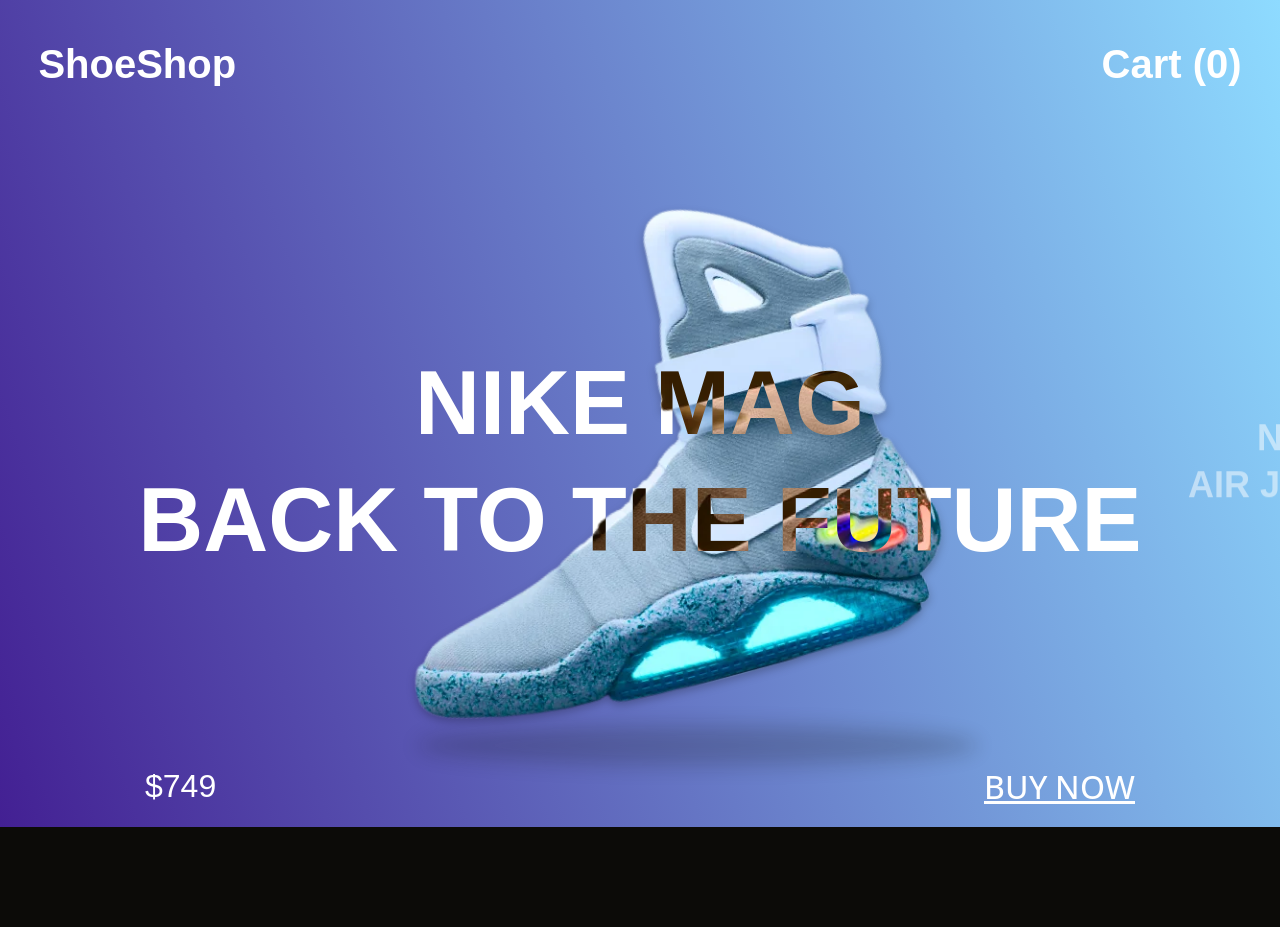
==== docs/home.html @ e7777fae "parallax__slider" ====
<!DOCTYPE html>
<html lang="ru">

<head>
	<title>Shalynishka</title>
	<meta charset="UTF-8">
	<meta name="format-detection" content="telephone=no">
	<link rel="stylesheet" href="css/style.min.css?_v=20230828160938">
	<link rel="shortcut icon" href="favicon.ico">
	<!-- <meta name="robots" content="noindex, nofollow"> -->
	<meta name="viewport" content="width=device-width, initial-scale=1.0">
</head>

<body>
	<div class="wrapper">

		<section class="wrap">
			<div class="shoes">
				<header class="header">
					<a href="" class="header__logo">ShoeShop</a>
					<a href="" class="header__cart">Cart (<span>0</span>)</a>
				</header>
				<main class="product">
					<div class="product__slider swiper">
						<div class="product__wrapper swiper-wrapper">
							<div class="product__slide swiper-slide">
								<div class="product__body">
									<div class="product__content">
										<div data-swiper-parallax-opacity="0.5" data-swiper-parallax="50%" data-swiper-parallax-scale="0.3" class="product__image">
											<picture><source srcset="img/nike-1.webp" type="image/webp"><img src="img/nike-1.png?_v=1693202978714" class="product__picture" alt="image"></picture>
										</div>
									</div>
									<h2 data-swiper-parallax-opacity="0.5" data-swiper-parallax="50%" data-swiper-parallax-scale="0.4" class="product__title">
										NIKE MAG <br> BACK TO THE FUTURE
									</h2>
								</div>
								<div data-swiper-parallax-opacity="0" data-swiper-parallax-scale="0.3" class="product__details">
									<div class="product__price">$749</div>
									<button class="product__buy" type="button">BUY NOW</button>
								</div>
							</div>

							<div class="product__slide swiper-slide">
								<div class="product__body">
									<div class="product__content">
										<div data-swiper-parallax-opacity="0.5" data-swiper-parallax="50%" data-swiper-parallax-scale="0.3" class="product__image">
											<picture><source srcset="img/nike-2.webp" type="image/webp"><img src="img/nike-2.png?_v=1693202978714" class="product__picture" alt="image"></picture>
										</div>
									</div>
									<h2 data-swiper-parallax-opacity="0.5" data-swiper-parallax="50%" data-swiper-parallax-scale="0.4" class="product__title">
										NIKE <br> AIR JORDAN
									</h2>
								</div>
								<div data-swiper-parallax-opacity="0" data-swiper-parallax-scale="0.3" class="product__details">
									<div class="product__price">$859</div>
									<button class="product__buy" type="button">BUY NOW</button>
								</div>
							</div>

							<div class="product__slide swiper-slide">
								<div class="product__body">
									<div class="product__content">
										<div data-swiper-parallax-opacity="0.5" data-swiper-parallax="50%" data-swiper-parallax-scale="0.3" class="product__image">
											<picture><source srcset="img/nike-3.webp" type="image/webp"><img src="img/nike-3.png?_v=1693202978714" class="product__picture" alt="image"></picture>
										</div>
									</div>
									<h2 data-swiper-parallax-opacity="0.5" data-swiper-parallax="50%" data-swiper-parallax-scale="0.4" class="product__title">
										NIKE CRYPTOKICK
									</h2>
								</div>
								<div data-swiper-parallax-opacity="0" data-swiper-parallax-scale="0.3" class="product__details">
									<div class="product__price">$959</div>
									<button class="product__buy" type="button">BUY NOW</button>
								</div>
							</div>


						</div>
					</div>
				</main>
			</div>
		</section>

		<main class="page">
		</main>
		<footer class="footer">
			<div class="footer__container">
			</div>
		</footer>
	</div>
	<!-- <div class="hystmodal" id="myPopup" aria-hidden="true">
	<div class="hystmodal__wrap">
		<div class="hystmodal__window" role="dialog" aria-modal="true">
			<button data-hystclose class="hystmodal__close">Закрыть</button>
		</div>
	</div>
</div>
<div class="hystmodal" id="massageName" aria-hidden="true">
	<div class="hystmodal__wrap">
		<div class="hystmodal__window" role="dialog" aria-modal="true">
			<button data-hystclose class="hystmodal__close">Закрыть</button>
			Сообщение
		</div>
	</div>
</div>
 -->
	<script src="js/app.min.js?_v=20230828160938"></script>
</body>

</html>
---- docs/css/style.min.css ----
@charset "UTF-8";@import url(https://fonts.googleapis.com/css?family=Open+Sans:regular,600,italic&display=swap);@font-face{font-family:CormorantUpright;font-display:swap;src:url(../fonts/CormorantUpright-Bold.woff2) format("woff2"),url(../fonts/CormorantUpright-Bold.woff) format("woff");font-weight:700;font-style:normal}@font-face{font-family:CormorantUpright;font-display:swap;src:url(../fonts/CormorantUpright-Regular.woff2) format("woff2"),url(../fonts/CormorantUpright-Regular.woff) format("woff");font-weight:400;font-style:normal}@font-face{font-family:CormorantUpright;font-display:swap;src:url(../fonts/CormorantUpright-SemiBold.woff2) format("woff2"),url(../fonts/CormorantUpright-SemiBold.woff) format("woff");font-weight:600;font-style:normal}@font-face{font-family:icons;font-display:swap;src:url(../fonts/icons.woff2) format("woff2"),url(../fonts/icons.woff) format("woff");font-weight:400;font-style:normal}[class*=_icon-]:before{font-family:icons;font-style:normal;font-weight:400;font-variant:normal;text-transform:none;line-height:1;-webkit-font-smoothing:antialiased;-moz-osx-font-smoothing:grayscale}[class*=_icon-]:before{display:block}._icon-facebook:before{content:"\e900"}._icon-instagram:before{content:"\e901"}._icon-twitter:before{content:"\e902"}._icon-quote:before{content:"\e903"}._icon-select-arrow:before{content:"\e904"}._icon-spoon:before{content:"\e905"}*{padding:0;margin:0;border:0}*,:after,:before{-webkit-box-sizing:border-box;box-sizing:border-box}body,html{height:100%;min-width:320px}body{line-height:1;font-family:"Open Sans",sans-serif;font-size:1rem;-ms-text-size-adjust:100%;-moz-text-size-adjust:100%;-webkit-text-size-adjust:100%;-webkit-font-smoothing:antialiased}button,input,textarea{font-family:"Open Sans",sans-serif;font-size:inherit}button{cursor:pointer;color:inherit;background-color:inherit}a{color:inherit}a:link,a:visited{text-decoration:none}a:hover{text-decoration:none}ul li{list-style:none}img{vertical-align:top}h1,h2,h3,h4,h5,h6{font-weight:inherit;font-size:inherit}body{color:#aaa;background-color:#0c0b08}.lock body{overflow:hidden;-ms-touch-action:none;touch-action:none}.wrapper{min-height:100%;display:-webkit-box;display:-ms-flexbox;display:flex;-webkit-box-orient:vertical;-webkit-box-direction:normal;-ms-flex-direction:column;flex-direction:column;overflow:hidden}.wrapper>main{-webkit-box-flex:1;-ms-flex:1 1 auto;flex:1 1 auto}.wrapper>*{min-width:0}[class*=__container]{max-width:81.25rem;-webkit-box-sizing:content-box;box-sizing:content-box;margin:0 auto;padding:0 .9375rem}[class*=__container_wide]{max-width:105rem}[class*=-ibg]{position:relative}[class*=-ibg] img{position:absolute;width:100%;height:100%;top:0;left:0;-o-object-fit:cover;object-fit:cover}[class*=-ibg_contain] img{-o-object-fit:contain;object-fit:contain}.wrap{font-family:"Space Grotesk",sans-serif;color:#fff;margin-bottom:100px}.shoes{position:relative;width:100%;height:100%;top:0;left:0;overflow:auto;display:-webkit-box;display:-ms-flexbox;display:flex;-webkit-box-orient:vertical;-webkit-box-direction:normal;-ms-flex-direction:column;flex-direction:column;background:linear-gradient(72.44deg,#432093 0,#8edbff 100%)}.header{position:relative;top:0;left:0;width:100%;z-index:50;display:-webkit-box;display:-ms-flexbox;display:flex;-webkit-box-align:center;-ms-flex-align:center;align-items:center;-webkit-box-pack:justify;-ms-flex-pack:justify;justify-content:space-between;padding:44px 3%;pointer-events:none}.header__logo{font-size:40px;font-weight:700;pointer-events:all}.header__cart{font-size:40px;font-weight:700;pointer-events:all}.product{-webkit-box-flex:1;-ms-flex:1 1 auto;flex:1 1 auto;display:-webkit-box;display:-ms-flexbox;display:flex;-webkit-box-orient:vertical;-webkit-box-direction:normal;-ms-flex-direction:column;flex-direction:column}.product__slider{min-height:100%;overflow:hidden}.product__wrapper{min-height:100%;display:-webkit-box;display:-ms-flexbox;display:flex}.product__slide{min-height:100%;position:relative;display:-webkit-box;display:-ms-flexbox;display:flex;-ms-flex-negative:0;flex-shrink:0;-webkit-box-orient:vertical;-webkit-box-direction:normal;-ms-flex-direction:column;flex-direction:column;padding:30px 20px 20px 20px}.product__body{-webkit-box-flex:1;-ms-flex:1 1 auto;flex:1 1 auto;position:relative;display:-webkit-box;display:-ms-flexbox;display:flex;-webkit-box-pack:center;-ms-flex-pack:center;justify-content:center;-webkit-box-align:center;-ms-flex-align:center;align-items:center}.product__content{width:75vh;max-width:90%;margin:0 auto}.product__image{-webkit-box-flex:1;-ms-flex:1 1 auto;flex:1 1 auto;position:relative;padding-bottom:90%}.product__image::after{content:"";position:absolute;bottom:0;right:0;width:83%;padding-bottom:6%;background-color:#111;opacity:.2;border-radius:50%;-webkit-filter:blur(10px);filter:blur(10px)}.product__picture{position:absolute;width:100%;height:100%;top:0;left:0;-o-object-fit:contain;object-fit:contain;-webkit-filter:drop-shadow(0 4px 4px rgba(0, 0, 0, .25));filter:drop-shadow(0 4px 4px rgba(0, 0, 0, .25))}.product__title{position:absolute;width:100%;height:100%;top:0;left:0;display:-webkit-box;display:-ms-flexbox;display:flex;-webkit-box-orient:vertical;-webkit-box-direction:normal;-ms-flex-direction:column;flex-direction:column;-webkit-box-pack:center;-ms-flex-pack:center;justify-content:center;-webkit-box-align:center;-ms-flex-align:center;align-items:center;text-align:center;z-index:2;line-height:1.3;font-size:10vmin;text-transform:uppercase;font-weight:700;mix-blend-mode:difference}.product__details{margin:0 auto;width:100%;max-width:990px;display:-webkit-box;display:-ms-flexbox;display:flex;-webkit-box-pack:justify;-ms-flex-pack:justify;justify-content:space-between;gap:20px}.product__price{font-size:32px;font-weight:500;line-height:1.3}.product__buy{-webkit-box-flex:0;-ms-flex:0 0 auto;flex:0 0 auto;text-transform:uppercase;text-decoration:underline;font-size:32px;line-height:1.3;font-weight:500}.product__buy:hover{text-decoration:none}.wrap{opacity:0}.lod .wrap{opacity:1;-webkit-transition:opacity .8s ease 0s;transition:opacity .8s ease 0s}.header{-webkit-transform:translate(0,-100%);-ms-transform:translate(0,-100%);transform:translate(0,-100%)}.lod .header{-webkit-transform:translate(0,0);-ms-transform:translate(0,0);transform:translate(0,0);-webkit-transition:-webkit-transform .8s ease 1s;transition:-webkit-transform .8s ease 1s;transition:transform .8s ease 1s;transition:transform .8s ease 1s,-webkit-transform .8s ease 1s}.product__body,.product__content{opacity:0;-webkit-transform:translate(0,5%);-ms-transform:translate(0,5%);transform:translate(0,5%)}.lod .product__body,.lod .product__content{opacity:1;-webkit-transform:translate(0,0);-ms-transform:translate(0,0);transform:translate(0,0);-webkit-transition:all .8s ease;transition:all .8s ease}.lod .product__body{-webkit-transition-delay:.5s;transition-delay:.5s}.lod .product__content{-webkit-transition-delay:.8s;transition-delay:.8s}.product__buy,.product__price{opacity:0;-webkit-transform:translate(0,-100%);-ms-transform:translate(0,-100%);transform:translate(0,-100%)}.lod .product__buy,.lod .product__price{opacity:1;-webkit-transform:translate(0,0);-ms-transform:translate(0,0);transform:translate(0,0);-webkit-transition:all .8s ease 1s;transition:all .8s ease 1s}@media (max-width:47.99875em){.header{padding:20px}.header__cart,.header__logo,.product__buy,.product__price{font-size:24px}}
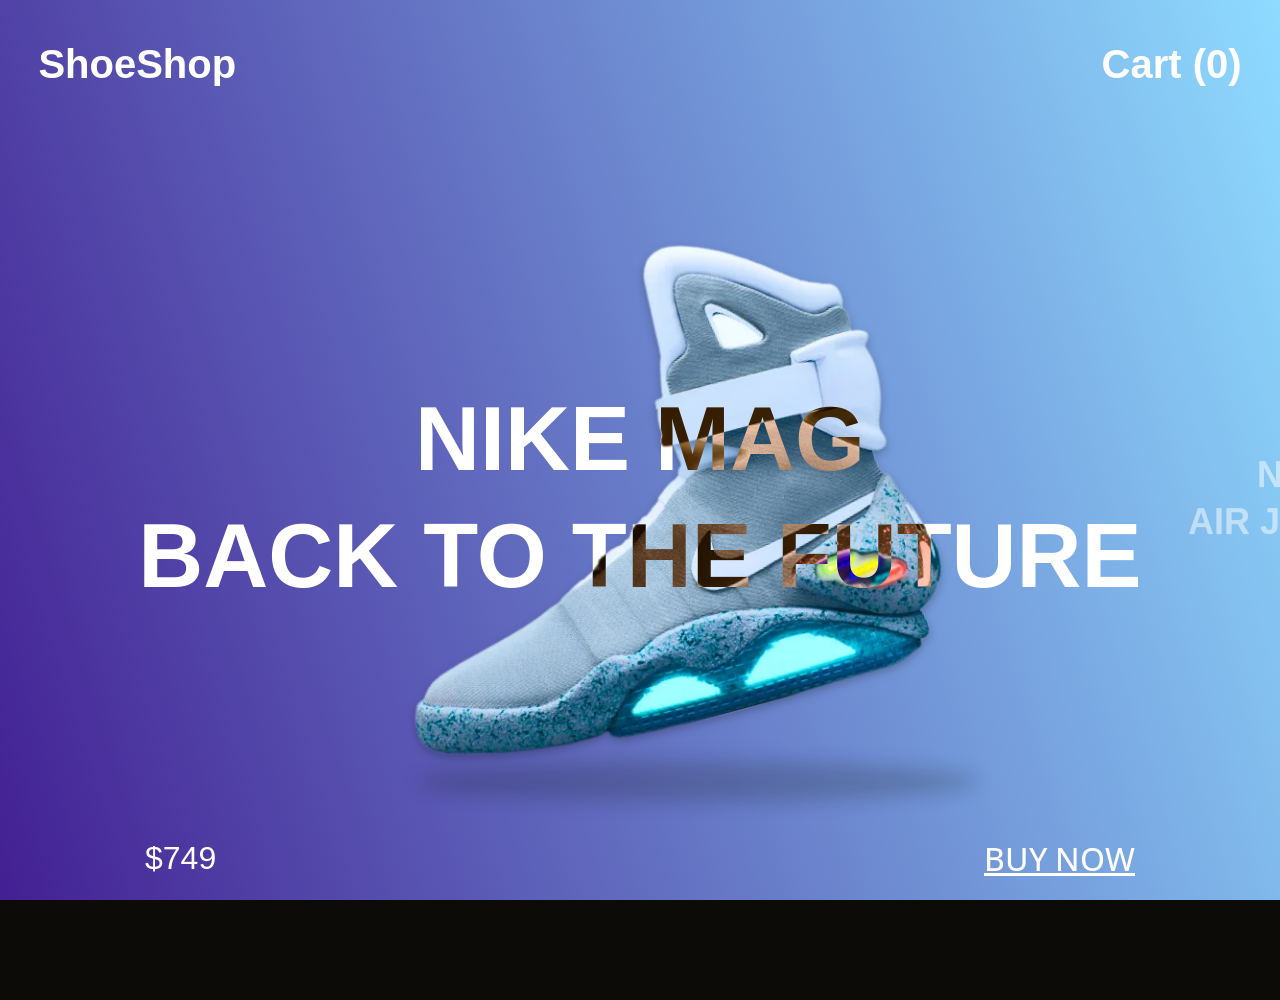
==== commit 9967a613: "parallax__slider" ====
--- a/docs/home.html
+++ b/docs/home.html
@@ -5,7 +5,7 @@
 	<title>Shalynishka</title>
 	<meta charset="UTF-8">
 	<meta name="format-detection" content="telephone=no">
-	<link rel="stylesheet" href="css/style.min.css?_v=20230828160938">
+	<link rel="stylesheet" href="css/style.min.css?_v=20230831163145">
 	<link rel="shortcut icon" href="favicon.ico">
 	<!-- <meta name="robots" content="noindex, nofollow"> -->
 	<meta name="viewport" content="width=device-width, initial-scale=1.0">
@@ -27,7 +27,7 @@
 								<div class="product__body">
 									<div class="product__content">
 										<div data-swiper-parallax-opacity="0.5" data-swiper-parallax="50%" data-swiper-parallax-scale="0.3" class="product__image">
-											<picture><source srcset="img/nike-1.webp" type="image/webp"><img src="img/nike-1.png?_v=1693202978714" class="product__picture" alt="image"></picture>
+											<picture><source srcset="img/nike-1.webp" type="image/webp"><img src="img/nike-1.png?_v=1693463505659" class="product__picture" alt="image"></picture>
 										</div>
 									</div>
 									<h2 data-swiper-parallax-opacity="0.5" data-swiper-parallax="50%" data-swiper-parallax-scale="0.4" class="product__title">
@@ -44,7 +44,7 @@
 								<div class="product__body">
 									<div class="product__content">
 										<div data-swiper-parallax-opacity="0.5" data-swiper-parallax="50%" data-swiper-parallax-scale="0.3" class="product__image">
-											<picture><source srcset="img/nike-2.webp" type="image/webp"><img src="img/nike-2.png?_v=1693202978714" class="product__picture" alt="image"></picture>
+											<picture><source srcset="img/nike-2.webp" type="image/webp"><img src="img/nike-2.png?_v=1693463505659" class="product__picture" alt="image"></picture>
 										</div>
 									</div>
 									<h2 data-swiper-parallax-opacity="0.5" data-swiper-parallax="50%" data-swiper-parallax-scale="0.4" class="product__title">
@@ -61,7 +61,7 @@
 								<div class="product__body">
 									<div class="product__content">
 										<div data-swiper-parallax-opacity="0.5" data-swiper-parallax="50%" data-swiper-parallax-scale="0.3" class="product__image">
-											<picture><source srcset="img/nike-3.webp" type="image/webp"><img src="img/nike-3.png?_v=1693202978714" class="product__picture" alt="image"></picture>
+											<picture><source srcset="img/nike-3.webp" type="image/webp"><img src="img/nike-3.png?_v=1693463505659" class="product__picture" alt="image"></picture>
 										</div>
 									</div>
 									<h2 data-swiper-parallax-opacity="0.5" data-swiper-parallax="50%" data-swiper-parallax-scale="0.4" class="product__title">
@@ -104,7 +104,7 @@
 	</div>
 </div>
  -->
-	<script src="js/app.min.js?_v=20230828160938"></script>
+	<script src="js/app.min.js?_v=20230831163145"></script>
 </body>
 
 </html>
--- a/docs/css/style.min.css
+++ b/docs/css/style.min.css
@@ -1 +1 @@
-@charset "UTF-8";@import url(https://fonts.googleapis.com/css?family=Open+Sans:regular,600,italic&display=swap);@font-face{font-family:CormorantUpright;font-display:swap;src:url(../fonts/CormorantUpright-Bold.woff2) format("woff2"),url(../fonts/CormorantUpright-Bold.woff) format("woff");font-weight:700;font-style:normal}@font-face{font-family:CormorantUpright;font-display:swap;src:url(../fonts/CormorantUpright-Regular.woff2) format("woff2"),url(../fonts/CormorantUpright-Regular.woff) format("woff");font-weight:400;font-style:normal}@font-face{font-family:CormorantUpright;font-display:swap;src:url(../fonts/CormorantUpright-SemiBold.woff2) format("woff2"),url(../fonts/CormorantUpright-SemiBold.woff) format("woff");font-weight:600;font-style:normal}@font-face{font-family:icons;font-display:swap;src:url(../fonts/icons.woff2) format("woff2"),url(../fonts/icons.woff) format("woff");font-weight:400;font-style:normal}[class*=_icon-]:before{font-family:icons;font-style:normal;font-weight:400;font-variant:normal;text-transform:none;line-height:1;-webkit-font-smoothing:antialiased;-moz-osx-font-smoothing:grayscale}[class*=_icon-]:before{display:block}._icon-facebook:before{content:"\e900"}._icon-instagram:before{content:"\e901"}._icon-twitter:before{content:"\e902"}._icon-quote:before{content:"\e903"}._icon-select-arrow:before{content:"\e904"}._icon-spoon:before{content:"\e905"}*{padding:0;margin:0;border:0}*,:after,:before{-webkit-box-sizing:border-box;box-sizing:border-box}body,html{height:100%;min-width:320px}body{line-height:1;font-family:"Open Sans",sans-serif;font-size:1rem;-ms-text-size-adjust:100%;-moz-text-size-adjust:100%;-webkit-text-size-adjust:100%;-webkit-font-smoothing:antialiased}button,input,textarea{font-family:"Open Sans",sans-serif;font-size:inherit}button{cursor:pointer;color:inherit;background-color:inherit}a{color:inherit}a:link,a:visited{text-decoration:none}a:hover{text-decoration:none}ul li{list-style:none}img{vertical-align:top}h1,h2,h3,h4,h5,h6{font-weight:inherit;font-size:inherit}body{color:#aaa;background-color:#0c0b08}.lock body{overflow:hidden;-ms-touch-action:none;touch-action:none}.wrapper{min-height:100%;display:-webkit-box;display:-ms-flexbox;display:flex;-webkit-box-orient:vertical;-webkit-box-direction:normal;-ms-flex-direction:column;flex-direction:column;overflow:hidden}.wrapper>main{-webkit-box-flex:1;-ms-flex:1 1 auto;flex:1 1 auto}.wrapper>*{min-width:0}[class*=__container]{max-width:81.25rem;-webkit-box-sizing:content-box;box-sizing:content-box;margin:0 auto;padding:0 .9375rem}[class*=__container_wide]{max-width:105rem}[class*=-ibg]{position:relative}[class*=-ibg] img{position:absolute;width:100%;height:100%;top:0;left:0;-o-object-fit:cover;object-fit:cover}[class*=-ibg_contain] img{-o-object-fit:contain;object-fit:contain}.wrap{font-family:"Space Grotesk",sans-serif;color:#fff;margin-bottom:100px}.shoes{position:relative;width:100%;height:100%;top:0;left:0;overflow:auto;display:-webkit-box;display:-ms-flexbox;display:flex;-webkit-box-orient:vertical;-webkit-box-direction:normal;-ms-flex-direction:column;flex-direction:column;background:linear-gradient(72.44deg,#432093 0,#8edbff 100%)}.header{position:relative;top:0;left:0;width:100%;z-index:50;display:-webkit-box;display:-ms-flexbox;display:flex;-webkit-box-align:center;-ms-flex-align:center;align-items:center;-webkit-box-pack:justify;-ms-flex-pack:justify;justify-content:space-between;padding:44px 3%;pointer-events:none}.header__logo{font-size:40px;font-weight:700;pointer-events:all}.header__cart{font-size:40px;font-weight:700;pointer-events:all}.product{-webkit-box-flex:1;-ms-flex:1 1 auto;flex:1 1 auto;display:-webkit-box;display:-ms-flexbox;display:flex;-webkit-box-orient:vertical;-webkit-box-direction:normal;-ms-flex-direction:column;flex-direction:column}.product__slider{min-height:100%;overflow:hidden}.product__wrapper{min-height:100%;display:-webkit-box;display:-ms-flexbox;display:flex}.product__slide{min-height:100%;position:relative;display:-webkit-box;display:-ms-flexbox;display:flex;-ms-flex-negative:0;flex-shrink:0;-webkit-box-orient:vertical;-webkit-box-direction:normal;-ms-flex-direction:column;flex-direction:column;padding:30px 20px 20px 20px}.product__body{-webkit-box-flex:1;-ms-flex:1 1 auto;flex:1 1 auto;position:relative;display:-webkit-box;display:-ms-flexbox;display:flex;-webkit-box-pack:center;-ms-flex-pack:center;justify-content:center;-webkit-box-align:center;-ms-flex-align:center;align-items:center}.product__content{width:75vh;max-width:90%;margin:0 auto}.product__image{-webkit-box-flex:1;-ms-flex:1 1 auto;flex:1 1 auto;position:relative;padding-bottom:90%}.product__image::after{content:"";position:absolute;bottom:0;right:0;width:83%;padding-bottom:6%;background-color:#111;opacity:.2;border-radius:50%;-webkit-filter:blur(10px);filter:blur(10px)}.product__picture{position:absolute;width:100%;height:100%;top:0;left:0;-o-object-fit:contain;object-fit:contain;-webkit-filter:drop-shadow(0 4px 4px rgba(0, 0, 0, .25));filter:drop-shadow(0 4px 4px rgba(0, 0, 0, .25))}.product__title{position:absolute;width:100%;height:100%;top:0;left:0;display:-webkit-box;display:-ms-flexbox;display:flex;-webkit-box-orient:vertical;-webkit-box-direction:normal;-ms-flex-direction:column;flex-direction:column;-webkit-box-pack:center;-ms-flex-pack:center;justify-content:center;-webkit-box-align:center;-ms-flex-align:center;align-items:center;text-align:center;z-index:2;line-height:1.3;font-size:10vmin;text-transform:uppercase;font-weight:700;mix-blend-mode:difference}.product__details{margin:0 auto;width:100%;max-width:990px;display:-webkit-box;display:-ms-flexbox;display:flex;-webkit-box-pack:justify;-ms-flex-pack:justify;justify-content:space-between;gap:20px}.product__price{font-size:32px;font-weight:500;line-height:1.3}.product__buy{-webkit-box-flex:0;-ms-flex:0 0 auto;flex:0 0 auto;text-transform:uppercase;text-decoration:underline;font-size:32px;line-height:1.3;font-weight:500}.product__buy:hover{text-decoration:none}.wrap{opacity:0}.lod .wrap{opacity:1;-webkit-transition:opacity .8s ease 0s;transition:opacity .8s ease 0s}.header{-webkit-transform:translate(0,-100%);-ms-transform:translate(0,-100%);transform:translate(0,-100%)}.lod .header{-webkit-transform:translate(0,0);-ms-transform:translate(0,0);transform:translate(0,0);-webkit-transition:-webkit-transform .8s ease 1s;transition:-webkit-transform .8s ease 1s;transition:transform .8s ease 1s;transition:transform .8s ease 1s,-webkit-transform .8s ease 1s}.product__body,.product__content{opacity:0;-webkit-transform:translate(0,5%);-ms-transform:translate(0,5%);transform:translate(0,5%)}.lod .product__body,.lod .product__content{opacity:1;-webkit-transform:translate(0,0);-ms-transform:translate(0,0);transform:translate(0,0);-webkit-transition:all .8s ease;transition:all .8s ease}.lod .product__body{-webkit-transition-delay:.5s;transition-delay:.5s}.lod .product__content{-webkit-transition-delay:.8s;transition-delay:.8s}.product__buy,.product__price{opacity:0;-webkit-transform:translate(0,-100%);-ms-transform:translate(0,-100%);transform:translate(0,-100%)}.lod .product__buy,.lod .product__price{opacity:1;-webkit-transform:translate(0,0);-ms-transform:translate(0,0);transform:translate(0,0);-webkit-transition:all .8s ease 1s;transition:all .8s ease 1s}@media (max-width:47.99875em){.header{padding:20px}.header__cart,.header__logo,.product__buy,.product__price{font-size:24px}}+@charset "UTF-8";@import url(https://fonts.googleapis.com/css?family=Open+Sans:regular,600,italic&display=swap);@font-face{font-family:CormorantUpright;font-display:swap;src:url(../fonts/CormorantUpright-Bold.woff2) format("woff2"),url(../fonts/CormorantUpright-Bold.woff) format("woff");font-weight:700;font-style:normal}@font-face{font-family:CormorantUpright;font-display:swap;src:url(../fonts/CormorantUpright-Regular.woff2) format("woff2"),url(../fonts/CormorantUpright-Regular.woff) format("woff");font-weight:400;font-style:normal}@font-face{font-family:CormorantUpright;font-display:swap;src:url(../fonts/CormorantUpright-SemiBold.woff2) format("woff2"),url(../fonts/CormorantUpright-SemiBold.woff) format("woff");font-weight:600;font-style:normal}@font-face{font-family:icons;font-display:swap;src:url(../fonts/icons.woff2) format("woff2"),url(../fonts/icons.woff) format("woff");font-weight:400;font-style:normal}[class*=_icon-]:before{font-family:icons;font-style:normal;font-weight:400;font-variant:normal;text-transform:none;line-height:1;-webkit-font-smoothing:antialiased;-moz-osx-font-smoothing:grayscale}[class*=_icon-]:before{display:block}._icon-facebook:before{content:"\e900"}._icon-instagram:before{content:"\e901"}._icon-twitter:before{content:"\e902"}._icon-quote:before{content:"\e903"}._icon-select-arrow:before{content:"\e904"}._icon-spoon:before{content:"\e905"}*{padding:0;margin:0;border:0}*,:after,:before{-webkit-box-sizing:border-box;box-sizing:border-box}body,html{height:100%;min-width:320px}body{line-height:1;font-family:"Open Sans",sans-serif;font-size:1rem;-ms-text-size-adjust:100%;-moz-text-size-adjust:100%;-webkit-text-size-adjust:100%;-webkit-font-smoothing:antialiased}button,input,textarea{font-family:"Open Sans",sans-serif;font-size:inherit}button{cursor:pointer;color:inherit;background-color:inherit}a{color:inherit}a:link,a:visited{text-decoration:none}a:hover{text-decoration:none}ul li{list-style:none}img{vertical-align:top}h1,h2,h3,h4,h5,h6{font-weight:inherit;font-size:inherit}body{color:#aaa;background-color:#0c0b08}.lock body{overflow:hidden;-ms-touch-action:none;touch-action:none}.wrapper{min-height:100%;display:-webkit-box;display:-ms-flexbox;display:flex;-webkit-box-orient:vertical;-webkit-box-direction:normal;-ms-flex-direction:column;flex-direction:column;overflow:hidden}.wrapper>main{-webkit-box-flex:1;-ms-flex:1 1 auto;flex:1 1 auto}.wrapper>*{min-width:0}[class*=__container]{max-width:81.25rem;-webkit-box-sizing:content-box;box-sizing:content-box;margin:0 auto;padding:0 .9375rem}[class*=__container_wide]{max-width:105rem}[class*=-ibg]{position:relative}[class*=-ibg] img{position:absolute;width:100%;height:100%;top:0;left:0;-o-object-fit:cover;object-fit:cover}[class*=-ibg_contain] img{-o-object-fit:contain;object-fit:contain}.wrap{font-family:"Space Grotesk",sans-serif;color:#fff;margin-bottom:100px;height:100vh}.shoes{position:relative;width:100%;height:100%;top:0;left:0;overflow:auto;display:-webkit-box;display:-ms-flexbox;display:flex;-webkit-box-orient:vertical;-webkit-box-direction:normal;-ms-flex-direction:column;flex-direction:column;background:linear-gradient(72.44deg,#432093 0,#8edbff 100%)}.header{position:relative;top:0;left:0;width:100%;z-index:50;display:-webkit-box;display:-ms-flexbox;display:flex;-webkit-box-align:center;-ms-flex-align:center;align-items:center;-webkit-box-pack:justify;-ms-flex-pack:justify;justify-content:space-between;padding:44px 3%;pointer-events:none}.header__logo{font-size:40px;font-weight:700;pointer-events:all}.header__cart{font-size:40px;font-weight:700;pointer-events:all}.product{-webkit-box-flex:1;-ms-flex:1 1 auto;flex:1 1 auto;display:-webkit-box;display:-ms-flexbox;display:flex;-webkit-box-orient:vertical;-webkit-box-direction:normal;-ms-flex-direction:column;flex-direction:column}.product__slider{min-height:100%;overflow:hidden}.product__wrapper{min-height:100%;display:-webkit-box;display:-ms-flexbox;display:flex}.product__slide{min-height:100%;position:relative;display:-webkit-box;display:-ms-flexbox;display:flex;-ms-flex-negative:0;flex-shrink:0;-webkit-box-orient:vertical;-webkit-box-direction:normal;-ms-flex-direction:column;flex-direction:column;padding:30px 20px 20px 20px}.product__body{-webkit-box-flex:1;-ms-flex:1 1 auto;flex:1 1 auto;position:relative;display:-webkit-box;display:-ms-flexbox;display:flex;-webkit-box-pack:center;-ms-flex-pack:center;justify-content:center;-webkit-box-align:center;-ms-flex-align:center;align-items:center}.product__content{width:75vh;max-width:90%;margin:0 auto}.product__image{-webkit-box-flex:1;-ms-flex:1 1 auto;flex:1 1 auto;position:relative;padding-bottom:90%}.product__image::after{content:"";position:absolute;bottom:0;right:0;width:83%;padding-bottom:6%;background-color:#111;opacity:.2;border-radius:50%;-webkit-filter:blur(10px);filter:blur(10px)}.product__picture{position:absolute;width:100%;height:100%;top:0;left:0;-o-object-fit:contain;object-fit:contain;-webkit-filter:drop-shadow(0 4px 4px rgba(0, 0, 0, .25));filter:drop-shadow(0 4px 4px rgba(0, 0, 0, .25))}.product__title{position:absolute;width:100%;height:100%;top:0;left:0;display:-webkit-box;display:-ms-flexbox;display:flex;-webkit-box-orient:vertical;-webkit-box-direction:normal;-ms-flex-direction:column;flex-direction:column;-webkit-box-pack:center;-ms-flex-pack:center;justify-content:center;-webkit-box-align:center;-ms-flex-align:center;align-items:center;text-align:center;z-index:2;line-height:1.3;font-size:10vmin;text-transform:uppercase;font-weight:700;mix-blend-mode:difference}.product__details{margin:0 auto;width:100%;max-width:990px;display:-webkit-box;display:-ms-flexbox;display:flex;-webkit-box-pack:justify;-ms-flex-pack:justify;justify-content:space-between;gap:20px}.product__price{font-size:32px;font-weight:500;line-height:1.3}.product__buy{-webkit-box-flex:0;-ms-flex:0 0 auto;flex:0 0 auto;text-transform:uppercase;text-decoration:underline;font-size:32px;line-height:1.3;font-weight:500}.product__buy:hover{text-decoration:none}.wrap{opacity:0}.lod .wrap{opacity:1;-webkit-transition:opacity .8s ease 0s;transition:opacity .8s ease 0s}.header{-webkit-transform:translate(0,-100%);-ms-transform:translate(0,-100%);transform:translate(0,-100%)}.lod .header{-webkit-transform:translate(0,0);-ms-transform:translate(0,0);transform:translate(0,0);-webkit-transition:-webkit-transform .8s ease 1s;transition:-webkit-transform .8s ease 1s;transition:transform .8s ease 1s;transition:transform .8s ease 1s,-webkit-transform .8s ease 1s}.product__body,.product__content{opacity:0;-webkit-transform:translate(0,5%);-ms-transform:translate(0,5%);transform:translate(0,5%)}.lod .product__body,.lod .product__content{opacity:1;-webkit-transform:translate(0,0);-ms-transform:translate(0,0);transform:translate(0,0);-webkit-transition:all .8s ease;transition:all .8s ease}.lod .product__body{-webkit-transition-delay:.5s;transition-delay:.5s}.lod .product__content{-webkit-transition-delay:.8s;transition-delay:.8s}.product__buy,.product__price{opacity:0;-webkit-transform:translate(0,-100%);-ms-transform:translate(0,-100%);transform:translate(0,-100%)}.lod .product__buy,.lod .product__price{opacity:1;-webkit-transform:translate(0,0);-ms-transform:translate(0,0);transform:translate(0,0);-webkit-transition:all .8s ease 1s;transition:all .8s ease 1s}@media (max-width:47.99875em){.header{padding:20px}.header__cart,.header__logo,.product__buy,.product__price{font-size:24px}}
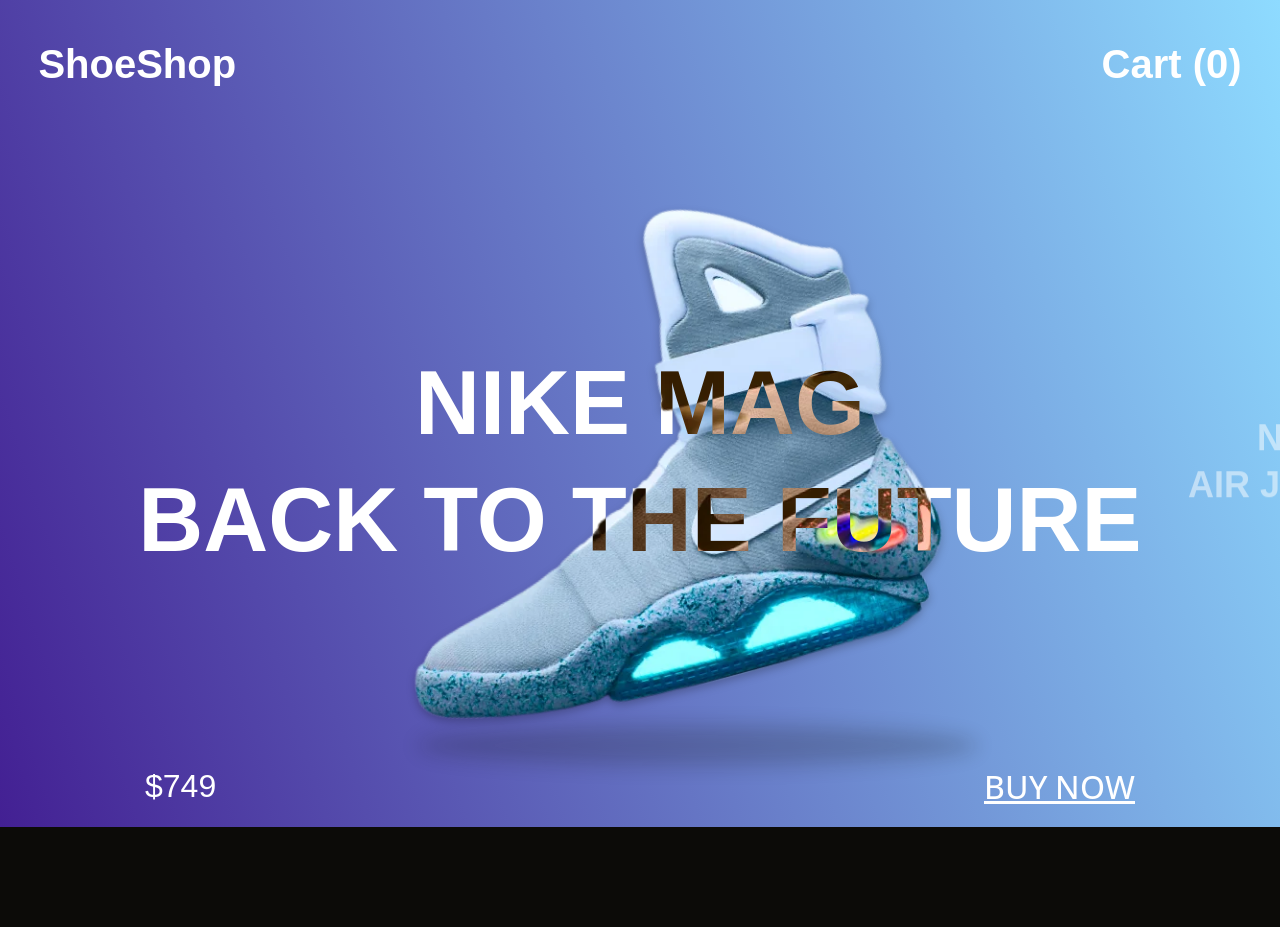
==== commit 965923d8: "parallax__slider" ====
--- a/docs/home.html
+++ b/docs/home.html
@@ -5,7 +5,7 @@
 	<title>Shalynishka</title>
 	<meta charset="UTF-8">
 	<meta name="format-detection" content="telephone=no">
-	<link rel="stylesheet" href="css/style.min.css?_v=20230831163145">
+	<link rel="stylesheet" href="css/style.min.css?_v=20230831164526">
 	<link rel="shortcut icon" href="favicon.ico">
 	<!-- <meta name="robots" content="noindex, nofollow"> -->
 	<meta name="viewport" content="width=device-width, initial-scale=1.0">
@@ -27,7 +27,7 @@
 								<div class="product__body">
 									<div class="product__content">
 										<div data-swiper-parallax-opacity="0.5" data-swiper-parallax="50%" data-swiper-parallax-scale="0.3" class="product__image">
-											<picture><source srcset="img/nike-1.webp" type="image/webp"><img src="img/nike-1.png?_v=1693463505659" class="product__picture" alt="image"></picture>
+											<picture><source srcset="img/nike-1.webp" type="image/webp"><img src="img/nike-1.png?_v=1693464326655" class="product__picture" alt="image"></picture>
 										</div>
 									</div>
 									<h2 data-swiper-parallax-opacity="0.5" data-swiper-parallax="50%" data-swiper-parallax-scale="0.4" class="product__title">
@@ -44,7 +44,7 @@
 								<div class="product__body">
 									<div class="product__content">
 										<div data-swiper-parallax-opacity="0.5" data-swiper-parallax="50%" data-swiper-parallax-scale="0.3" class="product__image">
-											<picture><source srcset="img/nike-2.webp" type="image/webp"><img src="img/nike-2.png?_v=1693463505659" class="product__picture" alt="image"></picture>
+											<picture><source srcset="img/nike-2.webp" type="image/webp"><img src="img/nike-2.png?_v=1693464326655" class="product__picture" alt="image"></picture>
 										</div>
 									</div>
 									<h2 data-swiper-parallax-opacity="0.5" data-swiper-parallax="50%" data-swiper-parallax-scale="0.4" class="product__title">
@@ -61,7 +61,7 @@
 								<div class="product__body">
 									<div class="product__content">
 										<div data-swiper-parallax-opacity="0.5" data-swiper-parallax="50%" data-swiper-parallax-scale="0.3" class="product__image">
-											<picture><source srcset="img/nike-3.webp" type="image/webp"><img src="img/nike-3.png?_v=1693463505659" class="product__picture" alt="image"></picture>
+											<picture><source srcset="img/nike-3.webp" type="image/webp"><img src="img/nike-3.png?_v=1693464326655" class="product__picture" alt="image"></picture>
 										</div>
 									</div>
 									<h2 data-swiper-parallax-opacity="0.5" data-swiper-parallax="50%" data-swiper-parallax-scale="0.4" class="product__title">
@@ -104,7 +104,7 @@
 	</div>
 </div>
  -->
-	<script src="js/app.min.js?_v=20230831163145"></script>
+	<script src="js/app.min.js?_v=20230831164526"></script>
 </body>
 
 </html>
--- a/docs/css/style.min.css
+++ b/docs/css/style.min.css
@@ -1 +1 @@
-@charset "UTF-8";@import url(https://fonts.googleapis.com/css?family=Open+Sans:regular,600,italic&display=swap);@font-face{font-family:CormorantUpright;font-display:swap;src:url(../fonts/CormorantUpright-Bold.woff2) format("woff2"),url(../fonts/CormorantUpright-Bold.woff) format("woff");font-weight:700;font-style:normal}@font-face{font-family:CormorantUpright;font-display:swap;src:url(../fonts/CormorantUpright-Regular.woff2) format("woff2"),url(../fonts/CormorantUpright-Regular.woff) format("woff");font-weight:400;font-style:normal}@font-face{font-family:CormorantUpright;font-display:swap;src:url(../fonts/CormorantUpright-SemiBold.woff2) format("woff2"),url(../fonts/CormorantUpright-SemiBold.woff) format("woff");font-weight:600;font-style:normal}@font-face{font-family:icons;font-display:swap;src:url(../fonts/icons.woff2) format("woff2"),url(../fonts/icons.woff) format("woff");font-weight:400;font-style:normal}[class*=_icon-]:before{font-family:icons;font-style:normal;font-weight:400;font-variant:normal;text-transform:none;line-height:1;-webkit-font-smoothing:antialiased;-moz-osx-font-smoothing:grayscale}[class*=_icon-]:before{display:block}._icon-facebook:before{content:"\e900"}._icon-instagram:before{content:"\e901"}._icon-twitter:before{content:"\e902"}._icon-quote:before{content:"\e903"}._icon-select-arrow:before{content:"\e904"}._icon-spoon:before{content:"\e905"}*{padding:0;margin:0;border:0}*,:after,:before{-webkit-box-sizing:border-box;box-sizing:border-box}body,html{height:100%;min-width:320px}body{line-height:1;font-family:"Open Sans",sans-serif;font-size:1rem;-ms-text-size-adjust:100%;-moz-text-size-adjust:100%;-webkit-text-size-adjust:100%;-webkit-font-smoothing:antialiased}button,input,textarea{font-family:"Open Sans",sans-serif;font-size:inherit}button{cursor:pointer;color:inherit;background-color:inherit}a{color:inherit}a:link,a:visited{text-decoration:none}a:hover{text-decoration:none}ul li{list-style:none}img{vertical-align:top}h1,h2,h3,h4,h5,h6{font-weight:inherit;font-size:inherit}body{color:#aaa;background-color:#0c0b08}.lock body{overflow:hidden;-ms-touch-action:none;touch-action:none}.wrapper{min-height:100%;display:-webkit-box;display:-ms-flexbox;display:flex;-webkit-box-orient:vertical;-webkit-box-direction:normal;-ms-flex-direction:column;flex-direction:column;overflow:hidden}.wrapper>main{-webkit-box-flex:1;-ms-flex:1 1 auto;flex:1 1 auto}.wrapper>*{min-width:0}[class*=__container]{max-width:81.25rem;-webkit-box-sizing:content-box;box-sizing:content-box;margin:0 auto;padding:0 .9375rem}[class*=__container_wide]{max-width:105rem}[class*=-ibg]{position:relative}[class*=-ibg] img{position:absolute;width:100%;height:100%;top:0;left:0;-o-object-fit:cover;object-fit:cover}[class*=-ibg_contain] img{-o-object-fit:contain;object-fit:contain}.wrap{font-family:"Space Grotesk",sans-serif;color:#fff;margin-bottom:100px;height:100vh}.shoes{position:relative;width:100%;height:100%;top:0;left:0;overflow:auto;display:-webkit-box;display:-ms-flexbox;display:flex;-webkit-box-orient:vertical;-webkit-box-direction:normal;-ms-flex-direction:column;flex-direction:column;background:linear-gradient(72.44deg,#432093 0,#8edbff 100%)}.header{position:relative;top:0;left:0;width:100%;z-index:50;display:-webkit-box;display:-ms-flexbox;display:flex;-webkit-box-align:center;-ms-flex-align:center;align-items:center;-webkit-box-pack:justify;-ms-flex-pack:justify;justify-content:space-between;padding:44px 3%;pointer-events:none}.header__logo{font-size:40px;font-weight:700;pointer-events:all}.header__cart{font-size:40px;font-weight:700;pointer-events:all}.product{-webkit-box-flex:1;-ms-flex:1 1 auto;flex:1 1 auto;display:-webkit-box;display:-ms-flexbox;display:flex;-webkit-box-orient:vertical;-webkit-box-direction:normal;-ms-flex-direction:column;flex-direction:column}.product__slider{min-height:100%;overflow:hidden}.product__wrapper{min-height:100%;display:-webkit-box;display:-ms-flexbox;display:flex}.product__slide{min-height:100%;position:relative;display:-webkit-box;display:-ms-flexbox;display:flex;-ms-flex-negative:0;flex-shrink:0;-webkit-box-orient:vertical;-webkit-box-direction:normal;-ms-flex-direction:column;flex-direction:column;padding:30px 20px 20px 20px}.product__body{-webkit-box-flex:1;-ms-flex:1 1 auto;flex:1 1 auto;position:relative;display:-webkit-box;display:-ms-flexbox;display:flex;-webkit-box-pack:center;-ms-flex-pack:center;justify-content:center;-webkit-box-align:center;-ms-flex-align:center;align-items:center}.product__content{width:75vh;max-width:90%;margin:0 auto}.product__image{-webkit-box-flex:1;-ms-flex:1 1 auto;flex:1 1 auto;position:relative;padding-bottom:90%}.product__image::after{content:"";position:absolute;bottom:0;right:0;width:83%;padding-bottom:6%;background-color:#111;opacity:.2;border-radius:50%;-webkit-filter:blur(10px);filter:blur(10px)}.product__picture{position:absolute;width:100%;height:100%;top:0;left:0;-o-object-fit:contain;object-fit:contain;-webkit-filter:drop-shadow(0 4px 4px rgba(0, 0, 0, .25));filter:drop-shadow(0 4px 4px rgba(0, 0, 0, .25))}.product__title{position:absolute;width:100%;height:100%;top:0;left:0;display:-webkit-box;display:-ms-flexbox;display:flex;-webkit-box-orient:vertical;-webkit-box-direction:normal;-ms-flex-direction:column;flex-direction:column;-webkit-box-pack:center;-ms-flex-pack:center;justify-content:center;-webkit-box-align:center;-ms-flex-align:center;align-items:center;text-align:center;z-index:2;line-height:1.3;font-size:10vmin;text-transform:uppercase;font-weight:700;mix-blend-mode:difference}.product__details{margin:0 auto;width:100%;max-width:990px;display:-webkit-box;display:-ms-flexbox;display:flex;-webkit-box-pack:justify;-ms-flex-pack:justify;justify-content:space-between;gap:20px}.product__price{font-size:32px;font-weight:500;line-height:1.3}.product__buy{-webkit-box-flex:0;-ms-flex:0 0 auto;flex:0 0 auto;text-transform:uppercase;text-decoration:underline;font-size:32px;line-height:1.3;font-weight:500}.product__buy:hover{text-decoration:none}.wrap{opacity:0}.lod .wrap{opacity:1;-webkit-transition:opacity .8s ease 0s;transition:opacity .8s ease 0s}.header{-webkit-transform:translate(0,-100%);-ms-transform:translate(0,-100%);transform:translate(0,-100%)}.lod .header{-webkit-transform:translate(0,0);-ms-transform:translate(0,0);transform:translate(0,0);-webkit-transition:-webkit-transform .8s ease 1s;transition:-webkit-transform .8s ease 1s;transition:transform .8s ease 1s;transition:transform .8s ease 1s,-webkit-transform .8s ease 1s}.product__body,.product__content{opacity:0;-webkit-transform:translate(0,5%);-ms-transform:translate(0,5%);transform:translate(0,5%)}.lod .product__body,.lod .product__content{opacity:1;-webkit-transform:translate(0,0);-ms-transform:translate(0,0);transform:translate(0,0);-webkit-transition:all .8s ease;transition:all .8s ease}.lod .product__body{-webkit-transition-delay:.5s;transition-delay:.5s}.lod .product__content{-webkit-transition-delay:.8s;transition-delay:.8s}.product__buy,.product__price{opacity:0;-webkit-transform:translate(0,-100%);-ms-transform:translate(0,-100%);transform:translate(0,-100%)}.lod .product__buy,.lod .product__price{opacity:1;-webkit-transform:translate(0,0);-ms-transform:translate(0,0);transform:translate(0,0);-webkit-transition:all .8s ease 1s;transition:all .8s ease 1s}@media (max-width:47.99875em){.header{padding:20px}.header__cart,.header__logo,.product__buy,.product__price{font-size:24px}}+@charset "UTF-8";@import url(https://fonts.googleapis.com/css?family=Open+Sans:regular,600,italic&display=swap);@font-face{font-family:CormorantUpright;font-display:swap;src:url(../fonts/CormorantUpright-Bold.woff2) format("woff2"),url(../fonts/CormorantUpright-Bold.woff) format("woff");font-weight:700;font-style:normal}@font-face{font-family:CormorantUpright;font-display:swap;src:url(../fonts/CormorantUpright-Regular.woff2) format("woff2"),url(../fonts/CormorantUpright-Regular.woff) format("woff");font-weight:400;font-style:normal}@font-face{font-family:CormorantUpright;font-display:swap;src:url(../fonts/CormorantUpright-SemiBold.woff2) format("woff2"),url(../fonts/CormorantUpright-SemiBold.woff) format("woff");font-weight:600;font-style:normal}@font-face{font-family:icons;font-display:swap;src:url(../fonts/icons.woff2) format("woff2"),url(../fonts/icons.woff) format("woff");font-weight:400;font-style:normal}[class*=_icon-]:before{font-family:icons;font-style:normal;font-weight:400;font-variant:normal;text-transform:none;line-height:1;-webkit-font-smoothing:antialiased;-moz-osx-font-smoothing:grayscale}[class*=_icon-]:before{display:block}._icon-facebook:before{content:"\e900"}._icon-instagram:before{content:"\e901"}._icon-twitter:before{content:"\e902"}._icon-quote:before{content:"\e903"}._icon-select-arrow:before{content:"\e904"}._icon-spoon:before{content:"\e905"}*{padding:0;margin:0;border:0}*,:after,:before{-webkit-box-sizing:border-box;box-sizing:border-box}body,html{height:100%;min-width:320px}body{line-height:1;font-family:"Open Sans",sans-serif;font-size:1rem;-ms-text-size-adjust:100%;-moz-text-size-adjust:100%;-webkit-text-size-adjust:100%;-webkit-font-smoothing:antialiased}button,input,textarea{font-family:"Open Sans",sans-serif;font-size:inherit}button{cursor:pointer;color:inherit;background-color:inherit}a{color:inherit}a:link,a:visited{text-decoration:none}a:hover{text-decoration:none}ul li{list-style:none}img{vertical-align:top}h1,h2,h3,h4,h5,h6{font-weight:inherit;font-size:inherit}body{color:#aaa;background-color:#0c0b08}.lock body{overflow:hidden;-ms-touch-action:none;touch-action:none}.wrapper{min-height:100%;display:-webkit-box;display:-ms-flexbox;display:flex;-webkit-box-orient:vertical;-webkit-box-direction:normal;-ms-flex-direction:column;flex-direction:column;overflow:hidden}.wrapper>main{-webkit-box-flex:1;-ms-flex:1 1 auto;flex:1 1 auto}.wrapper>*{min-width:0}[class*=__container]{max-width:81.25rem;-webkit-box-sizing:content-box;box-sizing:content-box;margin:0 auto;padding:0 .9375rem}[class*=__container_wide]{max-width:105rem}[class*=-ibg]{position:relative}[class*=-ibg] img{position:absolute;width:100%;height:100%;top:0;left:0;-o-object-fit:cover;object-fit:cover}[class*=-ibg_contain] img{-o-object-fit:contain;object-fit:contain}.wrap{font-family:"Space Grotesk",sans-serif;color:#fff;margin-bottom:100px}.shoes{position:relative;width:100%;height:100%;top:0;left:0;overflow:auto;display:-webkit-box;display:-ms-flexbox;display:flex;-webkit-box-orient:vertical;-webkit-box-direction:normal;-ms-flex-direction:column;flex-direction:column;background:linear-gradient(72.44deg,#432093 0,#8edbff 100%)}.header{position:relative;top:0;left:0;width:100%;z-index:50;display:-webkit-box;display:-ms-flexbox;display:flex;-webkit-box-align:center;-ms-flex-align:center;align-items:center;-webkit-box-pack:justify;-ms-flex-pack:justify;justify-content:space-between;padding:44px 3%;pointer-events:none}.header__logo{font-size:40px;font-weight:700;pointer-events:all}.header__cart{font-size:40px;font-weight:700;pointer-events:all}.product{-webkit-box-flex:1;-ms-flex:1 1 auto;flex:1 1 auto;display:-webkit-box;display:-ms-flexbox;display:flex;-webkit-box-orient:vertical;-webkit-box-direction:normal;-ms-flex-direction:column;flex-direction:column}.product__slider{min-height:100%;overflow:hidden}.product__wrapper{min-height:100%;display:-webkit-box;display:-ms-flexbox;display:flex}.product__slide{min-height:100%;position:relative;display:-webkit-box;display:-ms-flexbox;display:flex;-ms-flex-negative:0;flex-shrink:0;-webkit-box-orient:vertical;-webkit-box-direction:normal;-ms-flex-direction:column;flex-direction:column;padding:30px 20px 20px 20px}.product__body{-webkit-box-flex:1;-ms-flex:1 1 auto;flex:1 1 auto;position:relative;display:-webkit-box;display:-ms-flexbox;display:flex;-webkit-box-pack:center;-ms-flex-pack:center;justify-content:center;-webkit-box-align:center;-ms-flex-align:center;align-items:center}.product__content{width:75vh;max-width:90%;margin:0 auto}.product__image{-webkit-box-flex:1;-ms-flex:1 1 auto;flex:1 1 auto;position:relative;padding-bottom:90%}.product__image::after{content:"";position:absolute;bottom:0;right:0;width:83%;padding-bottom:6%;background-color:#111;opacity:.2;border-radius:50%;-webkit-filter:blur(10px);filter:blur(10px)}.product__picture{position:absolute;width:100%;height:100%;top:0;left:0;-o-object-fit:contain;object-fit:contain;-webkit-filter:drop-shadow(0 4px 4px rgba(0, 0, 0, .25));filter:drop-shadow(0 4px 4px rgba(0, 0, 0, .25))}.product__title{position:absolute;width:100%;height:100%;top:0;left:0;display:-webkit-box;display:-ms-flexbox;display:flex;-webkit-box-orient:vertical;-webkit-box-direction:normal;-ms-flex-direction:column;flex-direction:column;-webkit-box-pack:center;-ms-flex-pack:center;justify-content:center;-webkit-box-align:center;-ms-flex-align:center;align-items:center;text-align:center;z-index:2;line-height:1.3;font-size:10vmin;text-transform:uppercase;font-weight:700;mix-blend-mode:difference}.product__details{margin:0 auto;width:100%;max-width:990px;display:-webkit-box;display:-ms-flexbox;display:flex;-webkit-box-pack:justify;-ms-flex-pack:justify;justify-content:space-between;gap:20px}.product__price{font-size:32px;font-weight:500;line-height:1.3}.product__buy{-webkit-box-flex:0;-ms-flex:0 0 auto;flex:0 0 auto;text-transform:uppercase;text-decoration:underline;font-size:32px;line-height:1.3;font-weight:500}.product__buy:hover{text-decoration:none}.wrap{opacity:0}.lod .wrap{opacity:1;-webkit-transition:opacity .8s ease 0s;transition:opacity .8s ease 0s}.header{-webkit-transform:translate(0,-100%);-ms-transform:translate(0,-100%);transform:translate(0,-100%)}.lod .header{-webkit-transform:translate(0,0);-ms-transform:translate(0,0);transform:translate(0,0);-webkit-transition:-webkit-transform .8s ease 1s;transition:-webkit-transform .8s ease 1s;transition:transform .8s ease 1s;transition:transform .8s ease 1s,-webkit-transform .8s ease 1s}.product__body,.product__content{opacity:0;-webkit-transform:translate(0,5%);-ms-transform:translate(0,5%);transform:translate(0,5%)}.lod .product__body,.lod .product__content{opacity:1;-webkit-transform:translate(0,0);-ms-transform:translate(0,0);transform:translate(0,0);-webkit-transition:all .8s ease;transition:all .8s ease}.lod .product__body{-webkit-transition-delay:.5s;transition-delay:.5s}.lod .product__content{-webkit-transition-delay:.8s;transition-delay:.8s}.product__buy,.product__price{opacity:0;-webkit-transform:translate(0,-100%);-ms-transform:translate(0,-100%);transform:translate(0,-100%)}.lod .product__buy,.lod .product__price{opacity:1;-webkit-transform:translate(0,0);-ms-transform:translate(0,0);transform:translate(0,0);-webkit-transition:all .8s ease 1s;transition:all .8s ease 1s}@media (max-width:47.99875em){.header{padding:20px}.header__cart,.header__logo,.product__buy,.product__price{font-size:24px}}
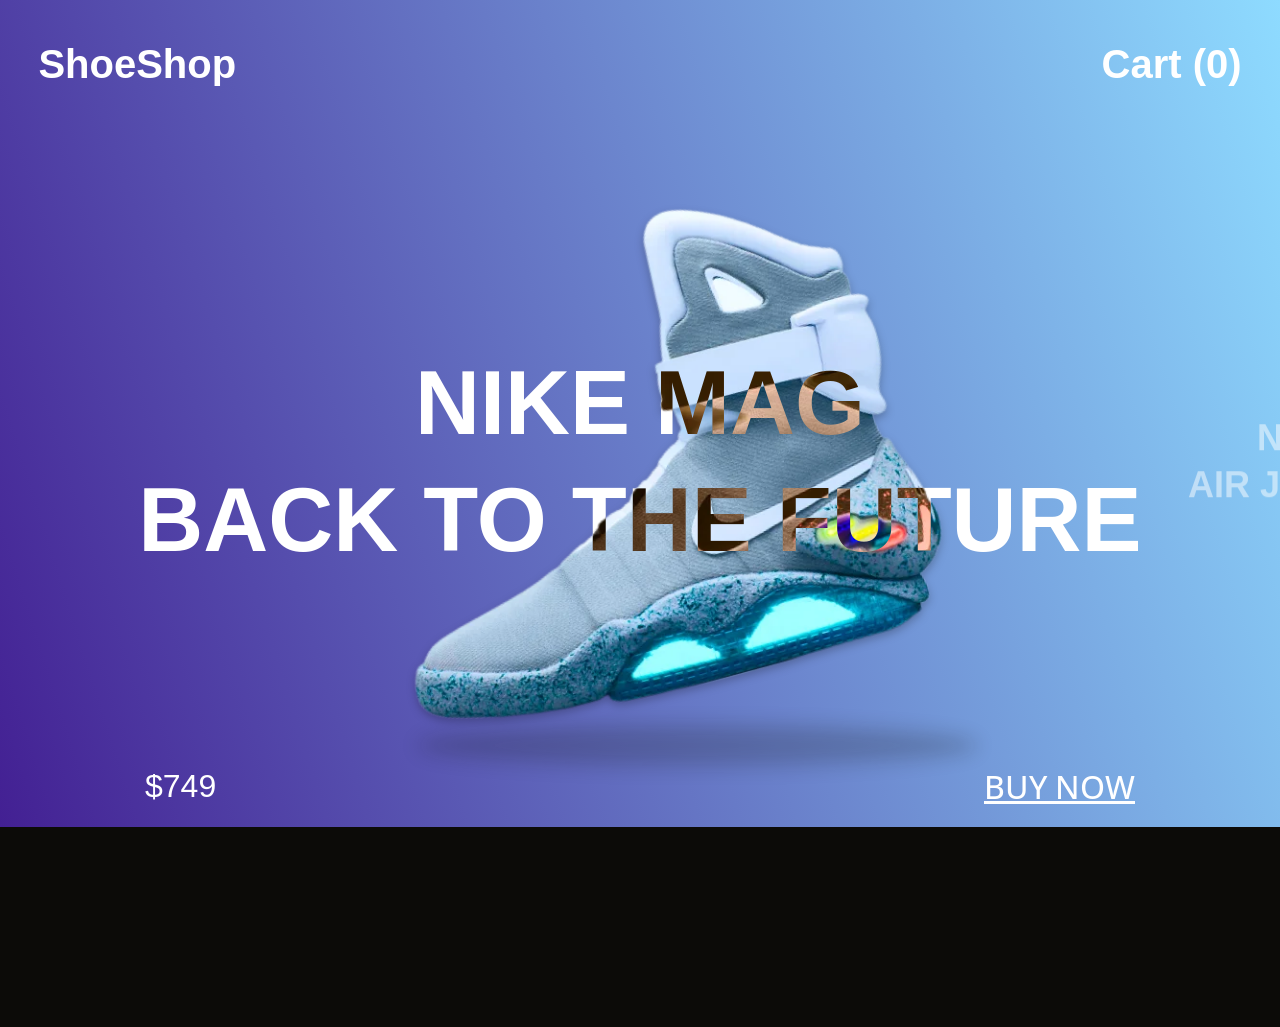
==== commit 86af1ba1: "parallax__slider" ====
--- a/docs/home.html
+++ b/docs/home.html
@@ -5,7 +5,7 @@
 	<title>Shalynishka</title>
 	<meta charset="UTF-8">
 	<meta name="format-detection" content="telephone=no">
-	<link rel="stylesheet" href="css/style.min.css?_v=20230831164526">
+	<link rel="stylesheet" href="css/style.min.css?_v=20230831165309">
 	<link rel="shortcut icon" href="favicon.ico">
 	<!-- <meta name="robots" content="noindex, nofollow"> -->
 	<meta name="viewport" content="width=device-width, initial-scale=1.0">
@@ -27,7 +27,7 @@
 								<div class="product__body">
 									<div class="product__content">
 										<div data-swiper-parallax-opacity="0.5" data-swiper-parallax="50%" data-swiper-parallax-scale="0.3" class="product__image">
-											<picture><source srcset="img/nike-1.webp" type="image/webp"><img src="img/nike-1.png?_v=1693464326655" class="product__picture" alt="image"></picture>
+											<picture><source srcset="img/nike-1.webp" type="image/webp"><img src="img/nike-1.png?_v=1693464789926" class="product__picture" alt="image"></picture>
 										</div>
 									</div>
 									<h2 data-swiper-parallax-opacity="0.5" data-swiper-parallax="50%" data-swiper-parallax-scale="0.4" class="product__title">
@@ -44,7 +44,7 @@
 								<div class="product__body">
 									<div class="product__content">
 										<div data-swiper-parallax-opacity="0.5" data-swiper-parallax="50%" data-swiper-parallax-scale="0.3" class="product__image">
-											<picture><source srcset="img/nike-2.webp" type="image/webp"><img src="img/nike-2.png?_v=1693464326655" class="product__picture" alt="image"></picture>
+											<picture><source srcset="img/nike-2.webp" type="image/webp"><img src="img/nike-2.png?_v=1693464789926" class="product__picture" alt="image"></picture>
 										</div>
 									</div>
 									<h2 data-swiper-parallax-opacity="0.5" data-swiper-parallax="50%" data-swiper-parallax-scale="0.4" class="product__title">
@@ -61,7 +61,7 @@
 								<div class="product__body">
 									<div class="product__content">
 										<div data-swiper-parallax-opacity="0.5" data-swiper-parallax="50%" data-swiper-parallax-scale="0.3" class="product__image">
-											<picture><source srcset="img/nike-3.webp" type="image/webp"><img src="img/nike-3.png?_v=1693464326655" class="product__picture" alt="image"></picture>
+											<picture><source srcset="img/nike-3.webp" type="image/webp"><img src="img/nike-3.png?_v=1693464789926" class="product__picture" alt="image"></picture>
 										</div>
 									</div>
 									<h2 data-swiper-parallax-opacity="0.5" data-swiper-parallax="50%" data-swiper-parallax-scale="0.4" class="product__title">
@@ -104,7 +104,7 @@
 	</div>
 </div>
  -->
-	<script src="js/app.min.js?_v=20230831164526"></script>
+	<script src="js/app.min.js?_v=20230831165309"></script>
 </body>
 
 </html>
--- a/docs/css/style.min.css
+++ b/docs/css/style.min.css
@@ -1 +1 @@
-@charset "UTF-8";@import url(https://fonts.googleapis.com/css?family=Open+Sans:regular,600,italic&display=swap);@font-face{font-family:CormorantUpright;font-display:swap;src:url(../fonts/CormorantUpright-Bold.woff2) format("woff2"),url(../fonts/CormorantUpright-Bold.woff) format("woff");font-weight:700;font-style:normal}@font-face{font-family:CormorantUpright;font-display:swap;src:url(../fonts/CormorantUpright-Regular.woff2) format("woff2"),url(../fonts/CormorantUpright-Regular.woff) format("woff");font-weight:400;font-style:normal}@font-face{font-family:CormorantUpright;font-display:swap;src:url(../fonts/CormorantUpright-SemiBold.woff2) format("woff2"),url(../fonts/CormorantUpright-SemiBold.woff) format("woff");font-weight:600;font-style:normal}@font-face{font-family:icons;font-display:swap;src:url(../fonts/icons.woff2) format("woff2"),url(../fonts/icons.woff) format("woff");font-weight:400;font-style:normal}[class*=_icon-]:before{font-family:icons;font-style:normal;font-weight:400;font-variant:normal;text-transform:none;line-height:1;-webkit-font-smoothing:antialiased;-moz-osx-font-smoothing:grayscale}[class*=_icon-]:before{display:block}._icon-facebook:before{content:"\e900"}._icon-instagram:before{content:"\e901"}._icon-twitter:before{content:"\e902"}._icon-quote:before{content:"\e903"}._icon-select-arrow:before{content:"\e904"}._icon-spoon:before{content:"\e905"}*{padding:0;margin:0;border:0}*,:after,:before{-webkit-box-sizing:border-box;box-sizing:border-box}body,html{height:100%;min-width:320px}body{line-height:1;font-family:"Open Sans",sans-serif;font-size:1rem;-ms-text-size-adjust:100%;-moz-text-size-adjust:100%;-webkit-text-size-adjust:100%;-webkit-font-smoothing:antialiased}button,input,textarea{font-family:"Open Sans",sans-serif;font-size:inherit}button{cursor:pointer;color:inherit;background-color:inherit}a{color:inherit}a:link,a:visited{text-decoration:none}a:hover{text-decoration:none}ul li{list-style:none}img{vertical-align:top}h1,h2,h3,h4,h5,h6{font-weight:inherit;font-size:inherit}body{color:#aaa;background-color:#0c0b08}.lock body{overflow:hidden;-ms-touch-action:none;touch-action:none}.wrapper{min-height:100%;display:-webkit-box;display:-ms-flexbox;display:flex;-webkit-box-orient:vertical;-webkit-box-direction:normal;-ms-flex-direction:column;flex-direction:column;overflow:hidden}.wrapper>main{-webkit-box-flex:1;-ms-flex:1 1 auto;flex:1 1 auto}.wrapper>*{min-width:0}[class*=__container]{max-width:81.25rem;-webkit-box-sizing:content-box;box-sizing:content-box;margin:0 auto;padding:0 .9375rem}[class*=__container_wide]{max-width:105rem}[class*=-ibg]{position:relative}[class*=-ibg] img{position:absolute;width:100%;height:100%;top:0;left:0;-o-object-fit:cover;object-fit:cover}[class*=-ibg_contain] img{-o-object-fit:contain;object-fit:contain}.wrap{font-family:"Space Grotesk",sans-serif;color:#fff;margin-bottom:100px}.shoes{position:relative;width:100%;height:100%;top:0;left:0;overflow:auto;display:-webkit-box;display:-ms-flexbox;display:flex;-webkit-box-orient:vertical;-webkit-box-direction:normal;-ms-flex-direction:column;flex-direction:column;background:linear-gradient(72.44deg,#432093 0,#8edbff 100%)}.header{position:relative;top:0;left:0;width:100%;z-index:50;display:-webkit-box;display:-ms-flexbox;display:flex;-webkit-box-align:center;-ms-flex-align:center;align-items:center;-webkit-box-pack:justify;-ms-flex-pack:justify;justify-content:space-between;padding:44px 3%;pointer-events:none}.header__logo{font-size:40px;font-weight:700;pointer-events:all}.header__cart{font-size:40px;font-weight:700;pointer-events:all}.product{-webkit-box-flex:1;-ms-flex:1 1 auto;flex:1 1 auto;display:-webkit-box;display:-ms-flexbox;display:flex;-webkit-box-orient:vertical;-webkit-box-direction:normal;-ms-flex-direction:column;flex-direction:column}.product__slider{min-height:100%;overflow:hidden}.product__wrapper{min-height:100%;display:-webkit-box;display:-ms-flexbox;display:flex}.product__slide{min-height:100%;position:relative;display:-webkit-box;display:-ms-flexbox;display:flex;-ms-flex-negative:0;flex-shrink:0;-webkit-box-orient:vertical;-webkit-box-direction:normal;-ms-flex-direction:column;flex-direction:column;padding:30px 20px 20px 20px}.product__body{-webkit-box-flex:1;-ms-flex:1 1 auto;flex:1 1 auto;position:relative;display:-webkit-box;display:-ms-flexbox;display:flex;-webkit-box-pack:center;-ms-flex-pack:center;justify-content:center;-webkit-box-align:center;-ms-flex-align:center;align-items:center}.product__content{width:75vh;max-width:90%;margin:0 auto}.product__image{-webkit-box-flex:1;-ms-flex:1 1 auto;flex:1 1 auto;position:relative;padding-bottom:90%}.product__image::after{content:"";position:absolute;bottom:0;right:0;width:83%;padding-bottom:6%;background-color:#111;opacity:.2;border-radius:50%;-webkit-filter:blur(10px);filter:blur(10px)}.product__picture{position:absolute;width:100%;height:100%;top:0;left:0;-o-object-fit:contain;object-fit:contain;-webkit-filter:drop-shadow(0 4px 4px rgba(0, 0, 0, .25));filter:drop-shadow(0 4px 4px rgba(0, 0, 0, .25))}.product__title{position:absolute;width:100%;height:100%;top:0;left:0;display:-webkit-box;display:-ms-flexbox;display:flex;-webkit-box-orient:vertical;-webkit-box-direction:normal;-ms-flex-direction:column;flex-direction:column;-webkit-box-pack:center;-ms-flex-pack:center;justify-content:center;-webkit-box-align:center;-ms-flex-align:center;align-items:center;text-align:center;z-index:2;line-height:1.3;font-size:10vmin;text-transform:uppercase;font-weight:700;mix-blend-mode:difference}.product__details{margin:0 auto;width:100%;max-width:990px;display:-webkit-box;display:-ms-flexbox;display:flex;-webkit-box-pack:justify;-ms-flex-pack:justify;justify-content:space-between;gap:20px}.product__price{font-size:32px;font-weight:500;line-height:1.3}.product__buy{-webkit-box-flex:0;-ms-flex:0 0 auto;flex:0 0 auto;text-transform:uppercase;text-decoration:underline;font-size:32px;line-height:1.3;font-weight:500}.product__buy:hover{text-decoration:none}.wrap{opacity:0}.lod .wrap{opacity:1;-webkit-transition:opacity .8s ease 0s;transition:opacity .8s ease 0s}.header{-webkit-transform:translate(0,-100%);-ms-transform:translate(0,-100%);transform:translate(0,-100%)}.lod .header{-webkit-transform:translate(0,0);-ms-transform:translate(0,0);transform:translate(0,0);-webkit-transition:-webkit-transform .8s ease 1s;transition:-webkit-transform .8s ease 1s;transition:transform .8s ease 1s;transition:transform .8s ease 1s,-webkit-transform .8s ease 1s}.product__body,.product__content{opacity:0;-webkit-transform:translate(0,5%);-ms-transform:translate(0,5%);transform:translate(0,5%)}.lod .product__body,.lod .product__content{opacity:1;-webkit-transform:translate(0,0);-ms-transform:translate(0,0);transform:translate(0,0);-webkit-transition:all .8s ease;transition:all .8s ease}.lod .product__body{-webkit-transition-delay:.5s;transition-delay:.5s}.lod .product__content{-webkit-transition-delay:.8s;transition-delay:.8s}.product__buy,.product__price{opacity:0;-webkit-transform:translate(0,-100%);-ms-transform:translate(0,-100%);transform:translate(0,-100%)}.lod .product__buy,.lod .product__price{opacity:1;-webkit-transform:translate(0,0);-ms-transform:translate(0,0);transform:translate(0,0);-webkit-transition:all .8s ease 1s;transition:all .8s ease 1s}@media (max-width:47.99875em){.header{padding:20px}.header__cart,.header__logo,.product__buy,.product__price{font-size:24px}}+@charset "UTF-8";@import url(https://fonts.googleapis.com/css?family=Open+Sans:regular,600,italic&display=swap);@font-face{font-family:CormorantUpright;font-display:swap;src:url(../fonts/CormorantUpright-Bold.woff2) format("woff2"),url(../fonts/CormorantUpright-Bold.woff) format("woff");font-weight:700;font-style:normal}@font-face{font-family:CormorantUpright;font-display:swap;src:url(../fonts/CormorantUpright-Regular.woff2) format("woff2"),url(../fonts/CormorantUpright-Regular.woff) format("woff");font-weight:400;font-style:normal}@font-face{font-family:CormorantUpright;font-display:swap;src:url(../fonts/CormorantUpright-SemiBold.woff2) format("woff2"),url(../fonts/CormorantUpright-SemiBold.woff) format("woff");font-weight:600;font-style:normal}@font-face{font-family:icons;font-display:swap;src:url(../fonts/icons.woff2) format("woff2"),url(../fonts/icons.woff) format("woff");font-weight:400;font-style:normal}[class*=_icon-]:before{font-family:icons;font-style:normal;font-weight:400;font-variant:normal;text-transform:none;line-height:1;-webkit-font-smoothing:antialiased;-moz-osx-font-smoothing:grayscale}[class*=_icon-]:before{display:block}._icon-facebook:before{content:"\e900"}._icon-instagram:before{content:"\e901"}._icon-twitter:before{content:"\e902"}._icon-quote:before{content:"\e903"}._icon-select-arrow:before{content:"\e904"}._icon-spoon:before{content:"\e905"}*{padding:0;margin:0;border:0}*,:after,:before{-webkit-box-sizing:border-box;box-sizing:border-box}body,html{height:100%;min-width:320px}body{line-height:1;font-family:"Open Sans",sans-serif;font-size:1rem;-ms-text-size-adjust:100%;-moz-text-size-adjust:100%;-webkit-text-size-adjust:100%;-webkit-font-smoothing:antialiased}button,input,textarea{font-family:"Open Sans",sans-serif;font-size:inherit}button{cursor:pointer;color:inherit;background-color:inherit}a{color:inherit}a:link,a:visited{text-decoration:none}a:hover{text-decoration:none}ul li{list-style:none}img{vertical-align:top}h1,h2,h3,h4,h5,h6{font-weight:inherit;font-size:inherit}body{color:#aaa;background-color:#0c0b08}.lock body{overflow:hidden;-ms-touch-action:none;touch-action:none}.wrapper{min-height:100%;display:-webkit-box;display:-ms-flexbox;display:flex;-webkit-box-orient:vertical;-webkit-box-direction:normal;-ms-flex-direction:column;flex-direction:column;overflow:hidden}.wrapper>main{-webkit-box-flex:1;-ms-flex:1 1 auto;flex:1 1 auto}.wrapper>*{min-width:0}[class*=__container]{max-width:81.25rem;-webkit-box-sizing:content-box;box-sizing:content-box;margin:0 auto;padding:0 .9375rem}[class*=__container_wide]{max-width:105rem}[class*=-ibg]{position:relative}[class*=-ibg] img{position:absolute;width:100%;height:100%;top:0;left:0;-o-object-fit:cover;object-fit:cover}[class*=-ibg_contain] img{-o-object-fit:contain;object-fit:contain}.wrap{font-family:"Space Grotesk",sans-serif;color:#fff;margin-bottom:100px;padding-bottom:100px}.shoes{position:relative;width:100%;height:100%;top:0;left:0;overflow:auto;display:-webkit-box;display:-ms-flexbox;display:flex;-webkit-box-orient:vertical;-webkit-box-direction:normal;-ms-flex-direction:column;flex-direction:column;background:linear-gradient(72.44deg,#432093 0,#8edbff 100%)}.header{position:relative;top:0;left:0;width:100%;z-index:50;display:-webkit-box;display:-ms-flexbox;display:flex;-webkit-box-align:center;-ms-flex-align:center;align-items:center;-webkit-box-pack:justify;-ms-flex-pack:justify;justify-content:space-between;padding:44px 3%;pointer-events:none}.header__logo{font-size:40px;font-weight:700;pointer-events:all}.header__cart{font-size:40px;font-weight:700;pointer-events:all}.product{-webkit-box-flex:1;-ms-flex:1 1 auto;flex:1 1 auto;display:-webkit-box;display:-ms-flexbox;display:flex;-webkit-box-orient:vertical;-webkit-box-direction:normal;-ms-flex-direction:column;flex-direction:column}.product__slider{min-height:100%;overflow:hidden}.product__wrapper{min-height:100%;display:-webkit-box;display:-ms-flexbox;display:flex}.product__slide{min-height:100%;position:relative;display:-webkit-box;display:-ms-flexbox;display:flex;-ms-flex-negative:0;flex-shrink:0;-webkit-box-orient:vertical;-webkit-box-direction:normal;-ms-flex-direction:column;flex-direction:column;padding:30px 20px 20px 20px}.product__body{-webkit-box-flex:1;-ms-flex:1 1 auto;flex:1 1 auto;position:relative;display:-webkit-box;display:-ms-flexbox;display:flex;-webkit-box-pack:center;-ms-flex-pack:center;justify-content:center;-webkit-box-align:center;-ms-flex-align:center;align-items:center}.product__content{width:75vh;max-width:90%;margin:0 auto}.product__image{-webkit-box-flex:1;-ms-flex:1 1 auto;flex:1 1 auto;position:relative;padding-bottom:90%}.product__image::after{content:"";position:absolute;bottom:0;right:0;width:83%;padding-bottom:6%;background-color:#111;opacity:.2;border-radius:50%;-webkit-filter:blur(10px);filter:blur(10px)}.product__picture{position:absolute;width:100%;height:100%;top:0;left:0;-o-object-fit:contain;object-fit:contain;-webkit-filter:drop-shadow(0 4px 4px rgba(0, 0, 0, .25));filter:drop-shadow(0 4px 4px rgba(0, 0, 0, .25))}.product__title{position:absolute;width:100%;height:100%;top:0;left:0;display:-webkit-box;display:-ms-flexbox;display:flex;-webkit-box-orient:vertical;-webkit-box-direction:normal;-ms-flex-direction:column;flex-direction:column;-webkit-box-pack:center;-ms-flex-pack:center;justify-content:center;-webkit-box-align:center;-ms-flex-align:center;align-items:center;text-align:center;z-index:2;line-height:1.3;font-size:10vmin;text-transform:uppercase;font-weight:700;mix-blend-mode:difference}.product__details{margin:0 auto;width:100%;max-width:990px;display:-webkit-box;display:-ms-flexbox;display:flex;-webkit-box-pack:justify;-ms-flex-pack:justify;justify-content:space-between;gap:20px}.product__price{font-size:32px;font-weight:500;line-height:1.3}.product__buy{-webkit-box-flex:0;-ms-flex:0 0 auto;flex:0 0 auto;text-transform:uppercase;text-decoration:underline;font-size:32px;line-height:1.3;font-weight:500}.product__buy:hover{text-decoration:none}.wrap{opacity:0}.lod .wrap{opacity:1;-webkit-transition:opacity .8s ease 0s;transition:opacity .8s ease 0s}.header{-webkit-transform:translate(0,-100%);-ms-transform:translate(0,-100%);transform:translate(0,-100%)}.lod .header{-webkit-transform:translate(0,0);-ms-transform:translate(0,0);transform:translate(0,0);-webkit-transition:-webkit-transform .8s ease 1s;transition:-webkit-transform .8s ease 1s;transition:transform .8s ease 1s;transition:transform .8s ease 1s,-webkit-transform .8s ease 1s}.product__body,.product__content{opacity:0;-webkit-transform:translate(0,5%);-ms-transform:translate(0,5%);transform:translate(0,5%)}.lod .product__body,.lod .product__content{opacity:1;-webkit-transform:translate(0,0);-ms-transform:translate(0,0);transform:translate(0,0);-webkit-transition:all .8s ease;transition:all .8s ease}.lod .product__body{-webkit-transition-delay:.5s;transition-delay:.5s}.lod .product__content{-webkit-transition-delay:.8s;transition-delay:.8s}.product__buy,.product__price{opacity:0;-webkit-transform:translate(0,-100%);-ms-transform:translate(0,-100%);transform:translate(0,-100%)}.lod .product__buy,.lod .product__price{opacity:1;-webkit-transform:translate(0,0);-ms-transform:translate(0,0);transform:translate(0,0);-webkit-transition:all .8s ease 1s;transition:all .8s ease 1s}@media (max-width:47.99875em){.header{padding:20px}.header__cart,.header__logo,.product__buy,.product__price{font-size:24px}}
